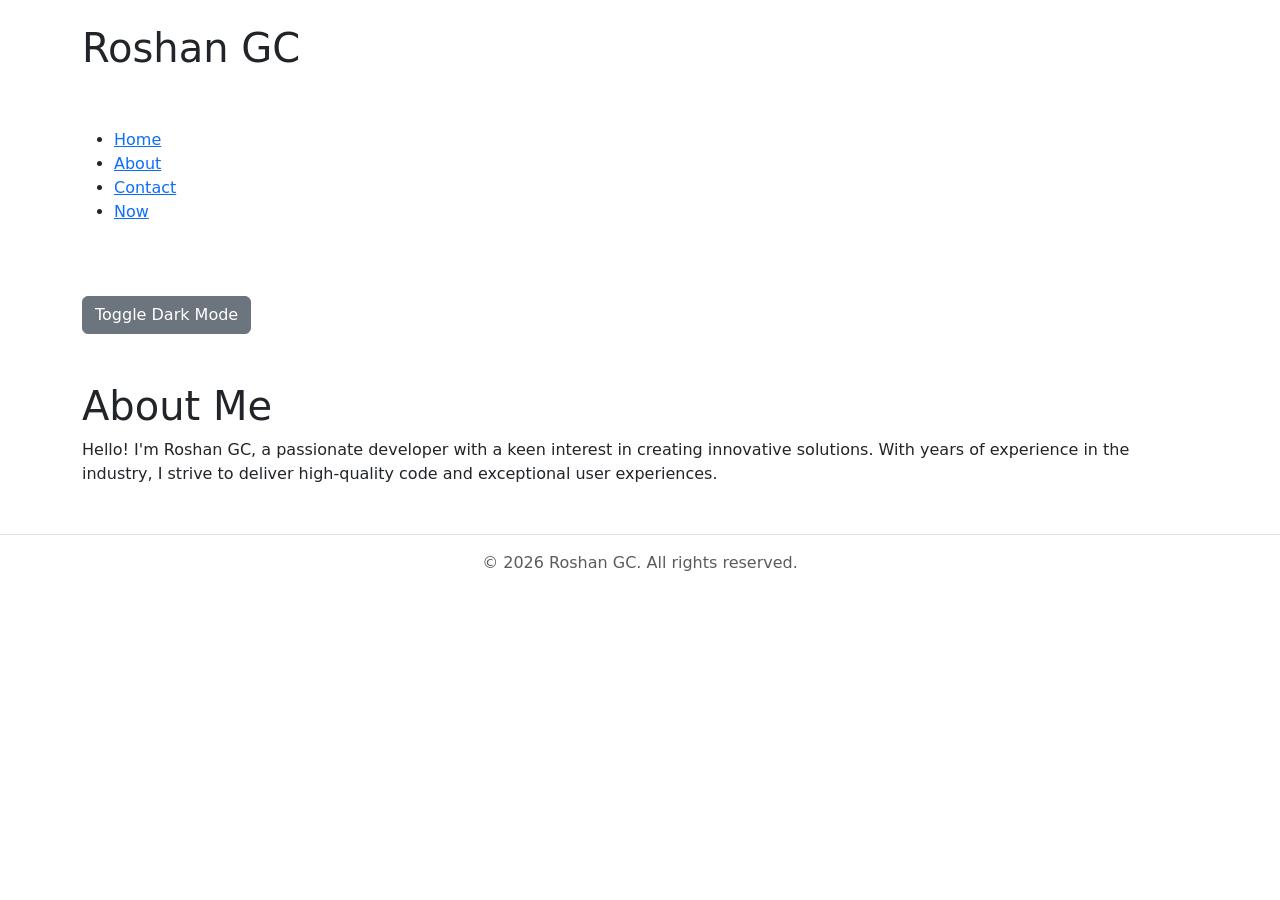
==== about.html @ bb03f742 "Add files via upload" ====
<!DOCTYPE html>
<html lang="en">
<head>
    <meta charset="UTF-8">
    <meta name="viewport" content="width=device-width, initial-scale=1.0">
    <title>About Roshan GC</title>
    <link href="https://cdn.jsdelivr.net/npm/bootstrap@5.3.0/dist/css/bootstrap.min.css" rel="stylesheet"rel="stylesheet">
    <link href="../style.css/style.css" rel="stylesheet">
    </head>
<body>
    <header class=" container my-4">
<h1>Roshan GC</h1>
    <nav>
        <ul class="flex columns-1 row-cols-md-3 g-4 py-5">
            <li><a href="../index.html/index.html">Home</a></li>
            <li><a href="../about.html/about.html">About</a></li>
            <li><a href="../contact.html/contact.html">Contact</a></li>
            <li><a href="../now.html/now.html">Now</a></li>
        </ul>   
    </nav>
    <button class="btn btn-secondary mt-2"onclick="runDarkness()">Toggle Dark Mode</button>
    </header>

    <main class="container my-5">
        <section>
          <h1>About Me</h1>
          <p>Hello! I'm Roshan GC, a passionate developer with a keen interest in creating innovative solutions. With years of experience in the industry, I strive to deliver high-quality code and exceptional user experiences.</p>
        </section>
        </main>

        <footer class="py-3 my-4 border-top">
            <p class="text-center text-muted">© 2026 Roshan GC. All rights reserved.</p>
            </footer>
        
            <script>
                function runDarkness() {
                    var element = document.body;
                    element.classList.toggle('dark-mode');
                }
            </script>
            </body> 
            </html>
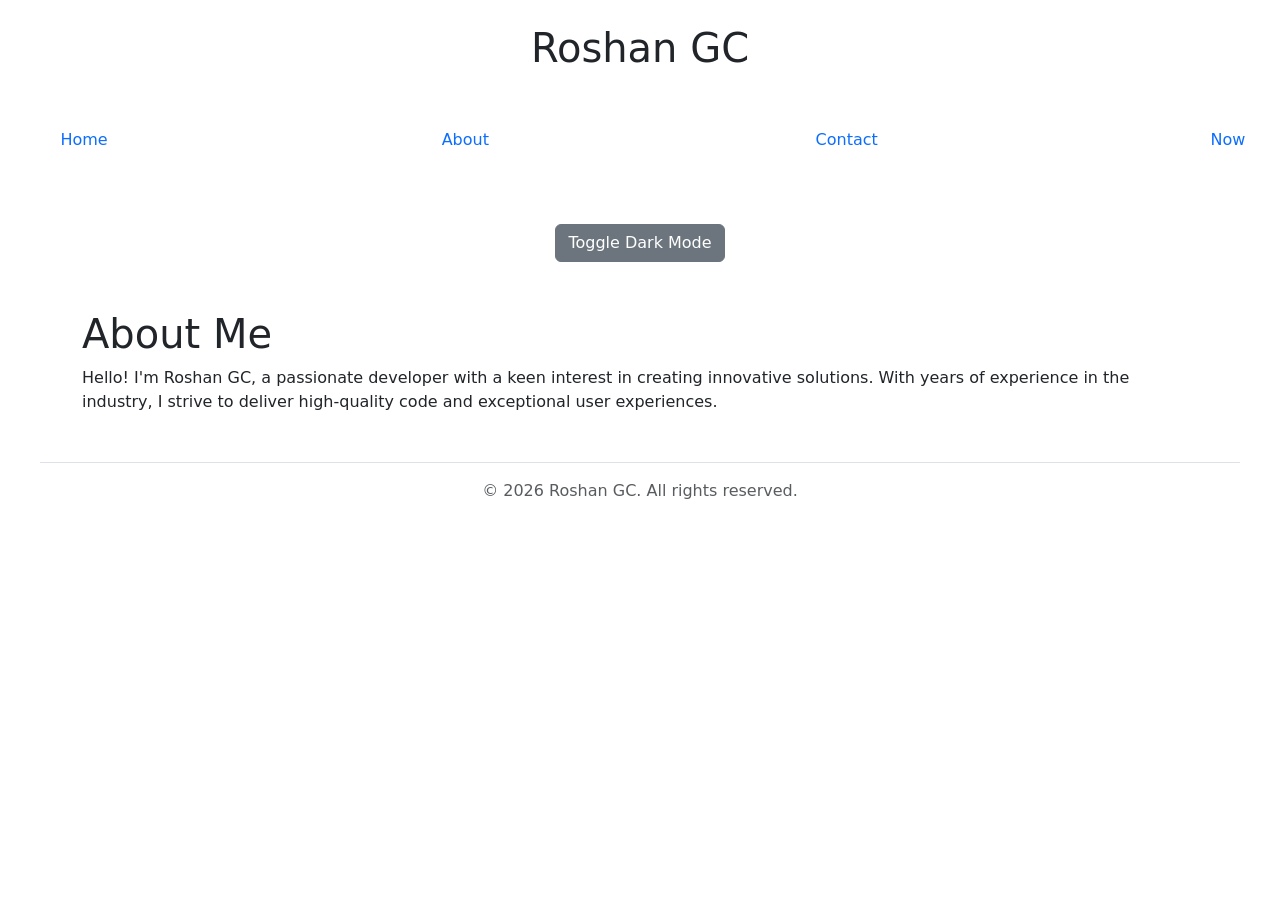
==== commit 305988f2: "Update about.html" ====
--- a/about.html
+++ b/about.html
@@ -5,17 +5,17 @@
     <meta name="viewport" content="width=device-width, initial-scale=1.0">
     <title>About Roshan GC</title>
     <link href="https://cdn.jsdelivr.net/npm/bootstrap@5.3.0/dist/css/bootstrap.min.css" rel="stylesheet"rel="stylesheet">
-    <link href="../style.css/style.css" rel="stylesheet">
+    <link href="./style.css" rel="stylesheet">
     </head>
 <body>
     <header class=" container my-4">
 <h1>Roshan GC</h1>
     <nav>
         <ul class="flex columns-1 row-cols-md-3 g-4 py-5">
-            <li><a href="../index.html/index.html">Home</a></li>
-            <li><a href="../about.html/about.html">About</a></li>
-            <li><a href="../contact.html/contact.html">Contact</a></li>
-            <li><a href="../now.html/now.html">Now</a></li>
+            <li><a href="./index.html">Home</a></li>
+            <li><a href="./about.html">About</a></li>
+            <li><a href="./contact.html">Contact</a></li>
+            <li><a href="./now.html">Now</a></li>
         </ul>   
     </nav>
     <button class="btn btn-secondary mt-2"onclick="runDarkness()">Toggle Dark Mode</button>
@@ -40,5 +40,3 @@
             </script>
             </body> 
             </html>
-
-        
--- a/style.css
+++ b/style.css
@@ -0,0 +1,36 @@
+body{
+    max-width: 1200px;
+    margin: 0 auto;
+}
+
+header
+{
+    text-align: center;
+}
+
+nav ul{
+    list-style: none;
+    display: flex;
+    justify-content: center;
+    align-items: center;
+    gap: 20px;
+}
+
+nav ul li a{
+    text-decoration: none;
+}
+
+footer{
+    text-align: center;
+}
+
+.circle-photo{
+    border-radius: 50%;
+    width: 300px;
+    height: 300px;
+}
+
+body.dark-mode{
+    background-color: #000000 !important;
+    color: #ffffff !important;
+}
